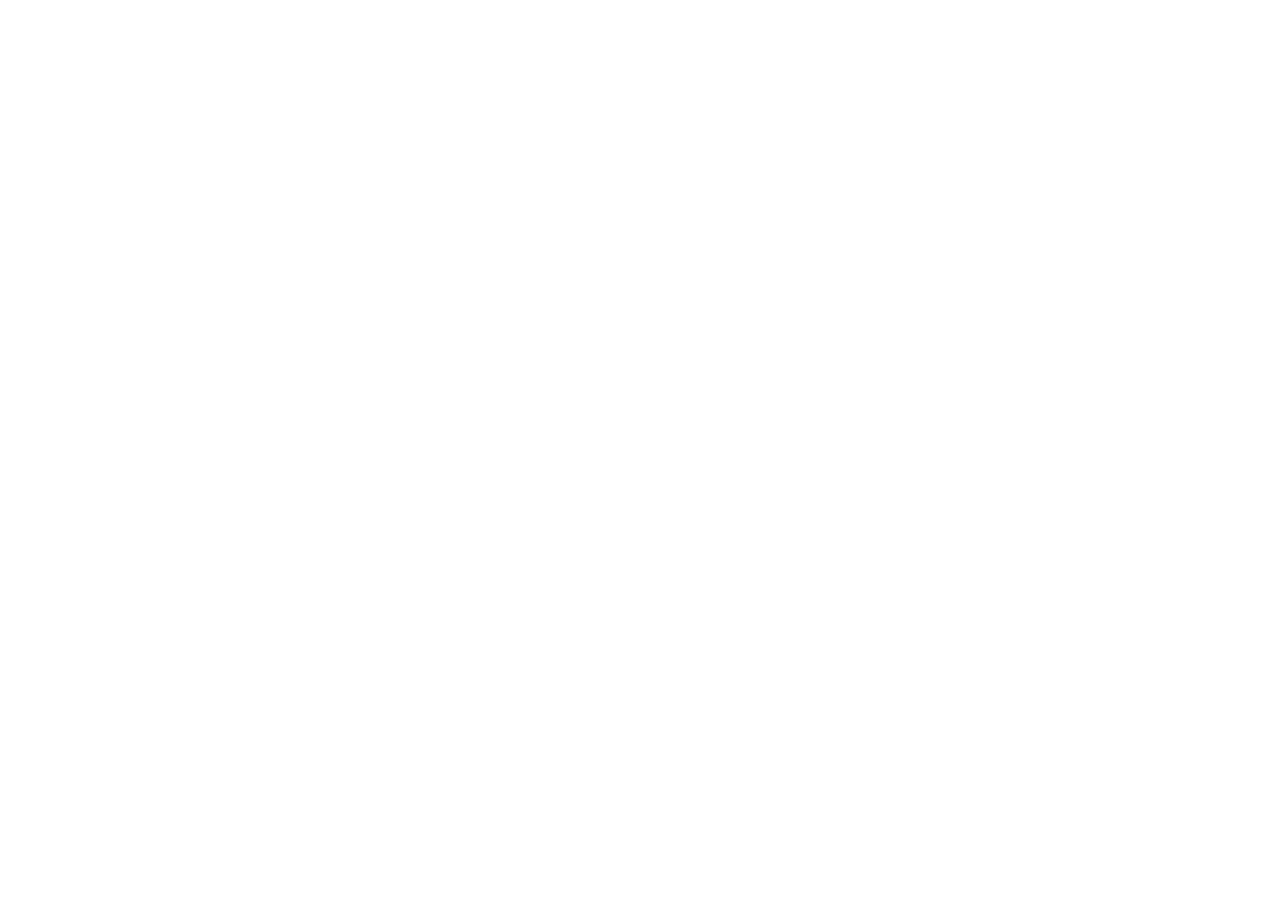
==== main.html @ 6f82e2f4 "initial commit" ====
<!doctype html>
<html>
  <head>
    <meta charset="utf-8" />
    <title>Solarized Particles</title>
  </head>
  <body>
    <canvas id="canvas"></canvas>
    <script src="src/main.js"></script>
  </body>
</html>
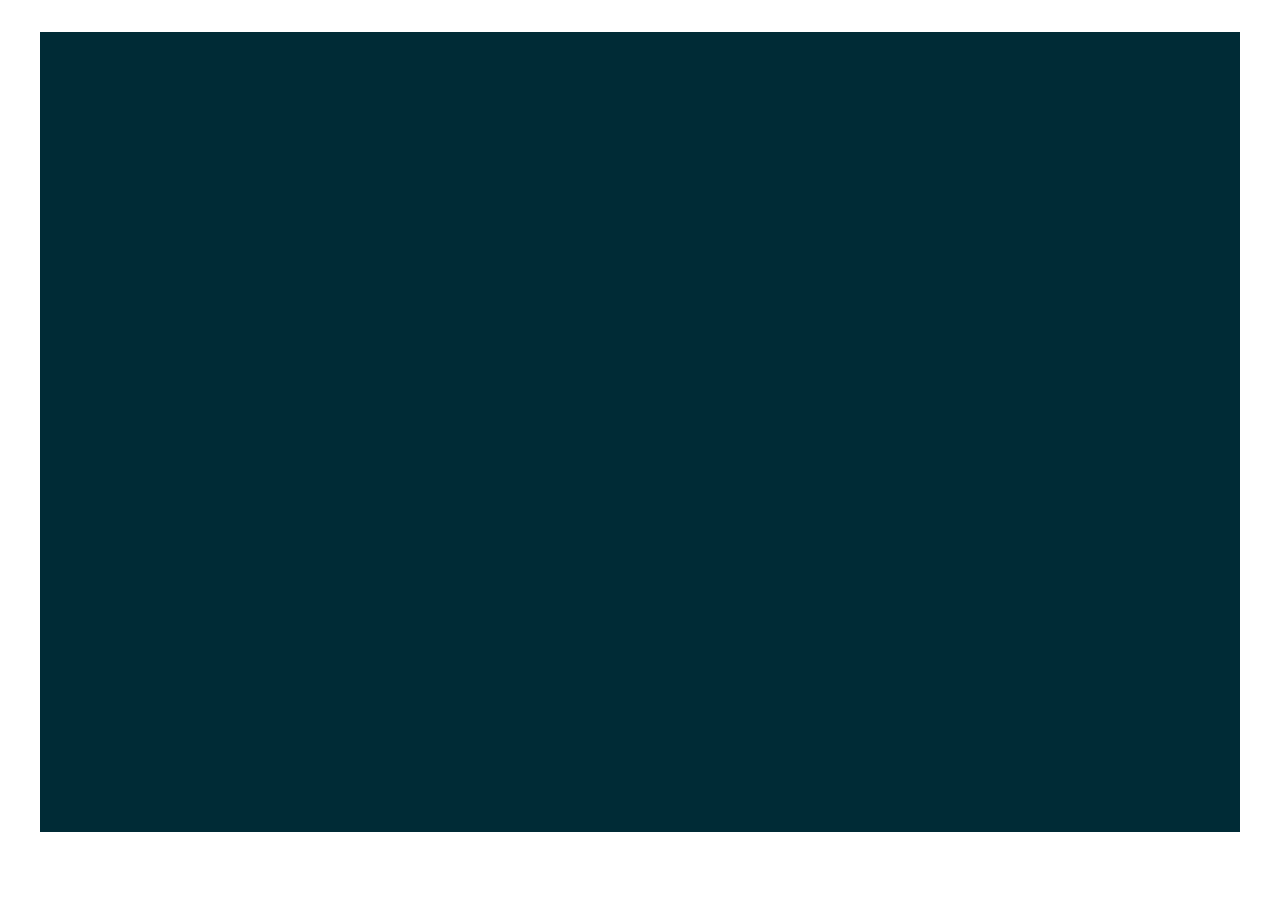
==== commit 9bf58136: "fixed weird directory mishap" ====
--- a/main.html
+++ b/main.html
@@ -1,12 +1,14 @@
-<!doctype html>
-<html>
-  <head>
-    <meta charset="utf-8" />
-    <title>Solarized Particles</title>
-  </head>
-  <body>
-    <canvas id="canvas"></canvas>
-    <script src="src/main.js"></script>
-  </body>
+<!DOCTYPE html>
+<html lang="en">
+<head>
+  <meta charset="UTF-8">
+  <link rel="stylesheet" href="css/sim.css">
+  <title></title>
+</head>
+<body>
+  <section id="sim">
+    <canvas id="stage"></canvas>
+    <script src="js/sim.js"></script>
+  </section>
+</body>
 </html>
-
--- a/css/sim.css
+++ b/css/sim.css
@@ -0,0 +1,4 @@
+#sim {
+  max-width: 1200px;
+  margin: 2em auto;
+}
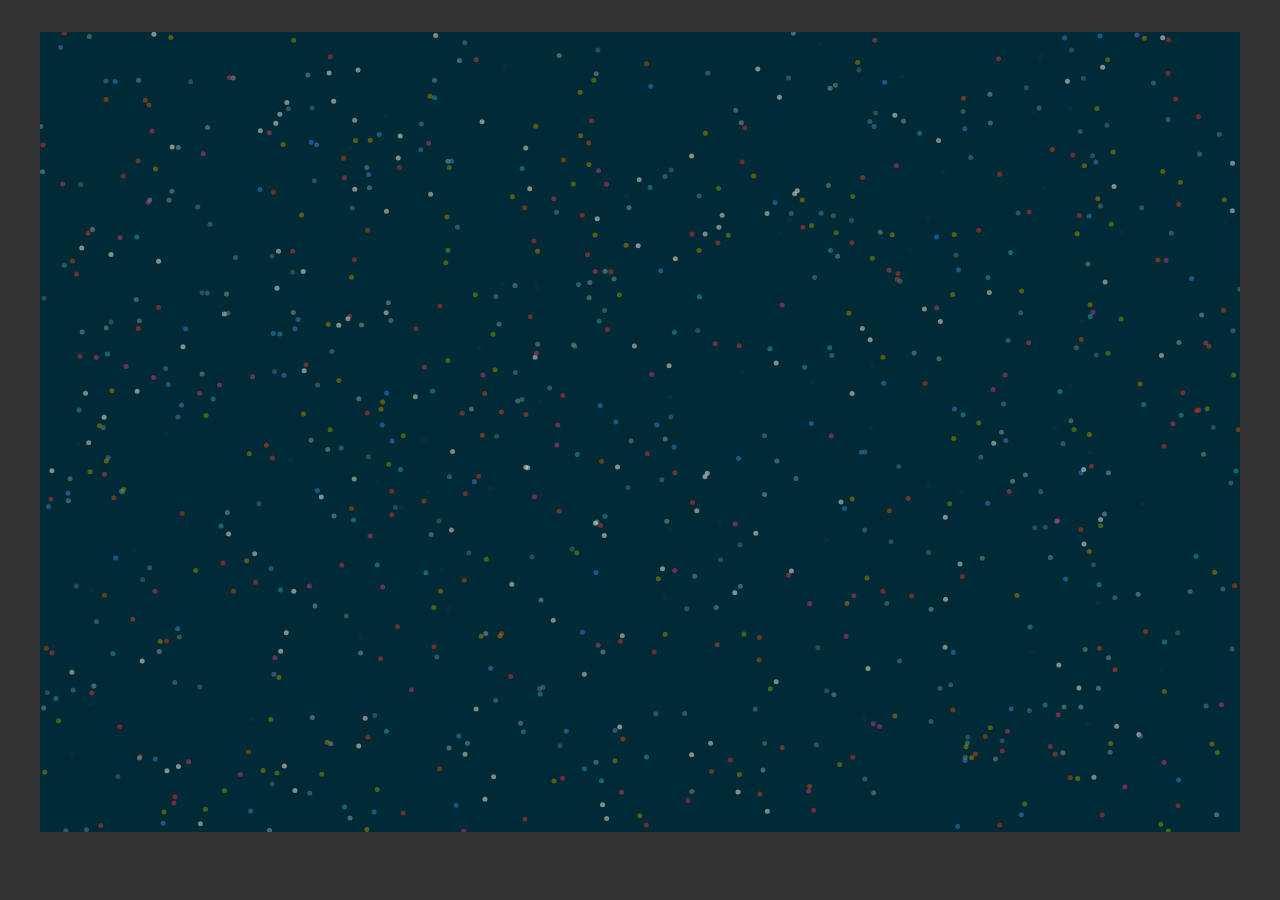
==== commit be716146: "now: 1000 colored particles" ====
--- a/main.html
+++ b/main.html
@@ -3,12 +3,17 @@
 <head>
   <meta charset="UTF-8">
   <link rel="stylesheet" href="css/sim.css">
+  <style>
+    body {
+      background: #333;
+    }
+  </style>
   <title></title>
 </head>
 <body>
   <section id="sim">
     <canvas id="stage"></canvas>
-    <script src="js/sim.js"></script>
   </section>
+  <script src="js/main.js"></script>
 </body>
 </html>
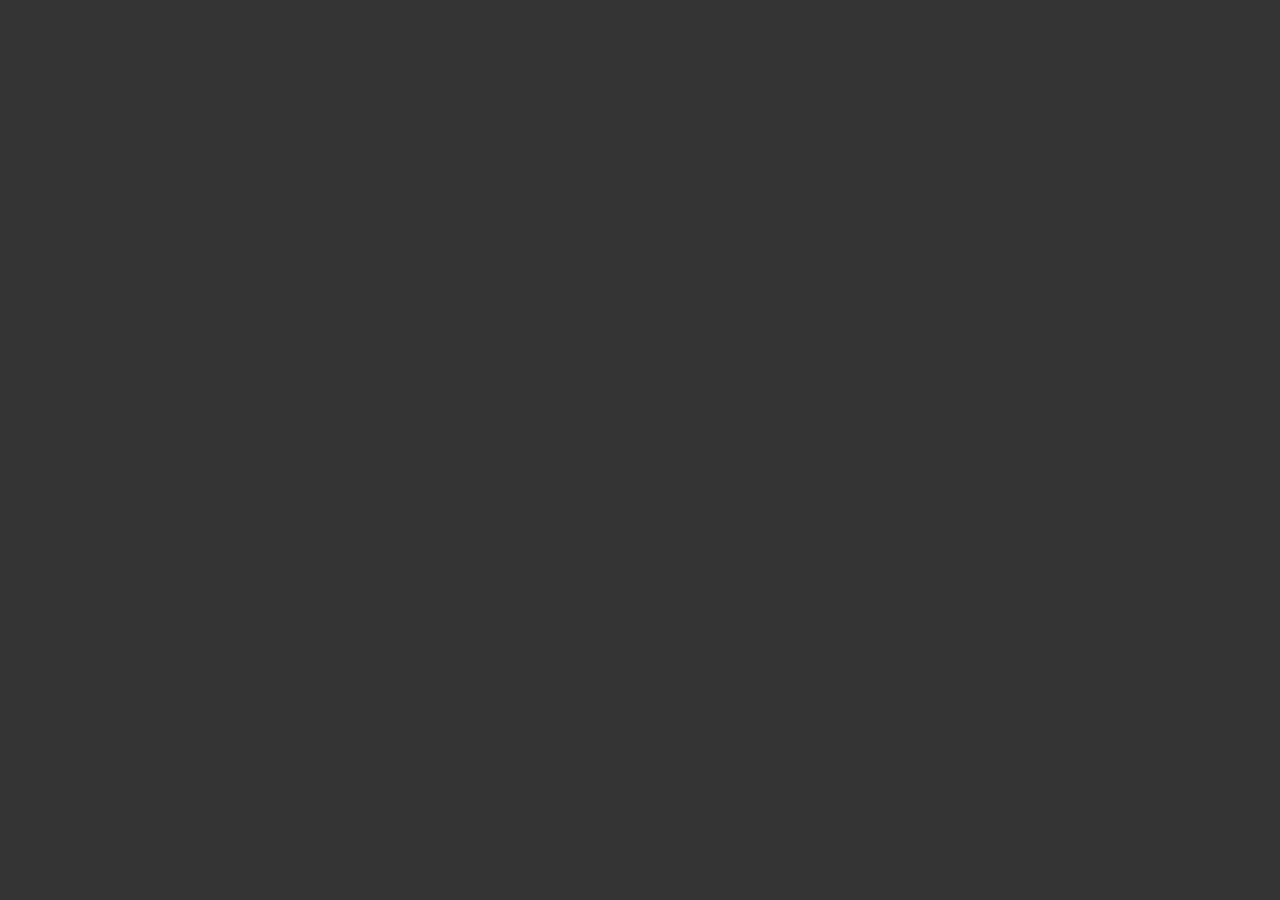
==== commit 0fd00da5: "switched to processing and started writing processing class" ====
--- a/main.html
+++ b/main.html
@@ -12,8 +12,9 @@
 </head>
 <body>
   <section id="sim">
-    <canvas id="stage"></canvas>
+    <canvas data-processing-sources="pde/main.pde pre/particle.pde"></canvas>
+
   </section>
-  <script src="js/main.js"></script>
+
 </body>
-</html>
+</html>